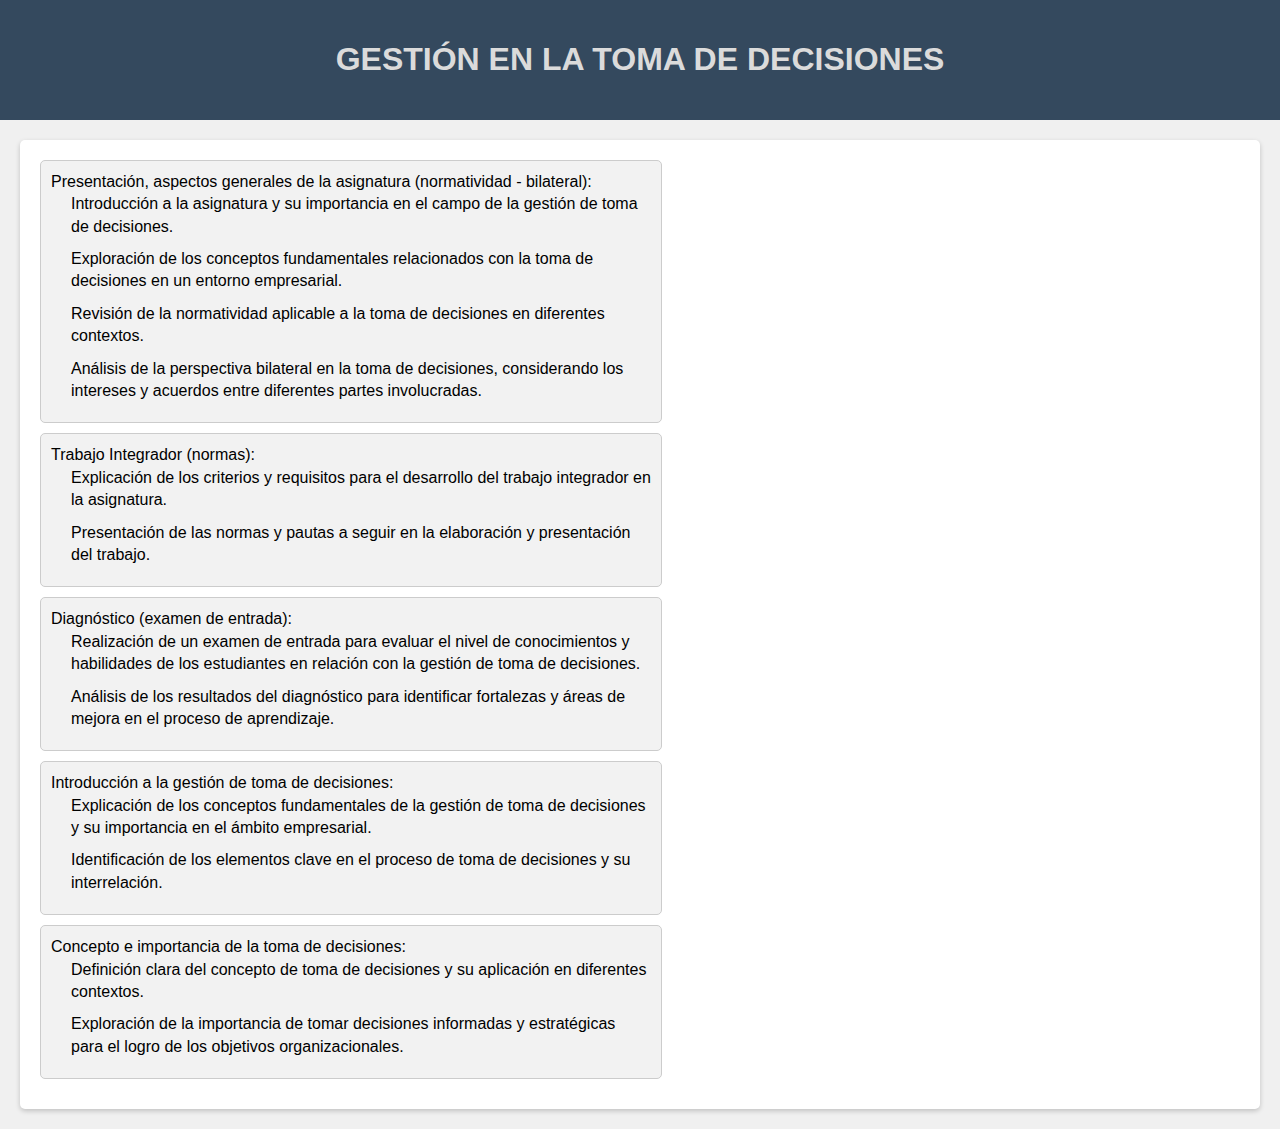
==== docs/html/unidad 1/tema 1/semana1.html @ 2e754f09 "Add files via upload" ====
<!DOCTYPE html>
<html>
<head>
  <title>Semana 1 - Unidad 1: Identificación de problemas</title>
  <link rel="stylesheet" type="text/css" href="../../../css/styles2.css">
</head>
<body>
  <header class="header">
    <h1><a href="../../index.html">GESTIÓN EN LA TOMA DE DECISIONES</a></h1>
  </header>
  <div id="unidad1-semana1" class="unit-section">
    <ul>
      <li class="box">
        Presentación, aspectos generales de la asignatura (normatividad - bilateral):
        <ul>
          <li>Introducción a la asignatura y su importancia en el campo de la gestión de toma de decisiones.</li>
          <li>Exploración de los conceptos fundamentales relacionados con la toma de decisiones en un entorno empresarial.</li>
          <li>Revisión de la normatividad aplicable a la toma de decisiones en diferentes contextos.</li>
          <li>Análisis de la perspectiva bilateral en la toma de decisiones, considerando los intereses y acuerdos entre diferentes partes involucradas.</li>
        </ul>
      </li>
      <li class="box">
        Trabajo Integrador (normas):
        <ul>
          <li>Explicación de los criterios y requisitos para el desarrollo del trabajo integrador en la asignatura.</li>
          <li>Presentación de las normas y pautas a seguir en la elaboración y presentación del trabajo.</li>
        </ul>
      </li>
      <li class="box">
        Diagnóstico (examen de entrada):
        <ul>
          <li>Realización de un examen de entrada para evaluar el nivel de conocimientos y habilidades de los estudiantes en relación con la gestión de toma de decisiones.</li>
          <li>Análisis de los resultados del diagnóstico para identificar fortalezas y áreas de mejora en el proceso de aprendizaje.</li>
        </ul>
      </li>
      <li class="box">
        Introducción a la gestión de toma de decisiones:  
        <ul>
          <li>Explicación de los conceptos fundamentales de la gestión de toma de decisiones y su importancia en el ámbito empresarial.</li>
          <li>Identificación de los elementos clave en el proceso de toma de decisiones y su interrelación.</li>
        </ul>
      </li>
      <li class="box">
        Concepto e importancia de la toma de decisiones:
        <ul>
          <li>Definición clara del concepto de toma de decisiones y su aplicación en diferentes contextos.</li>
          <li>Exploración de la importancia de tomar decisiones informadas y estratégicas para el logro de los objetivos organizacionales.</li>
        </ul>
      </li>
    </ul>
  </div>
</body>
</html>
---- docs/css/styles2.css ----
/* Estilos generales */
body {
  font-family: Arial, sans-serif;
  background-color: #f0f0f0;
  margin: 0;
  padding: 0;
}

/* Estilos para el encabezado */
.header {
  background-color: #34495e;
  text-align: center;
  padding: 20px;
  color: #fff;
}

/* Estilos para el contenedor principal */
.unit-section {
  background-color: #ffffff;
  border-radius: 5px;
  padding: 20px;
  margin: 20px;
  box-shadow: 0 2px 5px rgba(0, 0, 0, 0.2);
}

/* Estilos para las cajas de contenido */
.box {
  text-align: left;
  background-color: #f2f2f2;
  padding: 10px;
  margin-bottom: 20px;
  border-radius: 5px;
  border: 1px solid #ccc;
  margin-left: 0;
  margin-right: auto;
  width: 50%;
}

/* Estilos para los enlaces */
a {
  color: #dbdbdb;
  text-decoration: none;
}

a:hover {
  text-decoration: underline;
}

/* Estilos para las listas */
.unit-section ul {
  margin: 0;
  padding: 0;
  list-style-type: none;
}

.unit-section ul li {
  margin-bottom: 10px;
  line-height: 1.4;
}

.unit-section ul ul {
  margin-left: 20px;
}
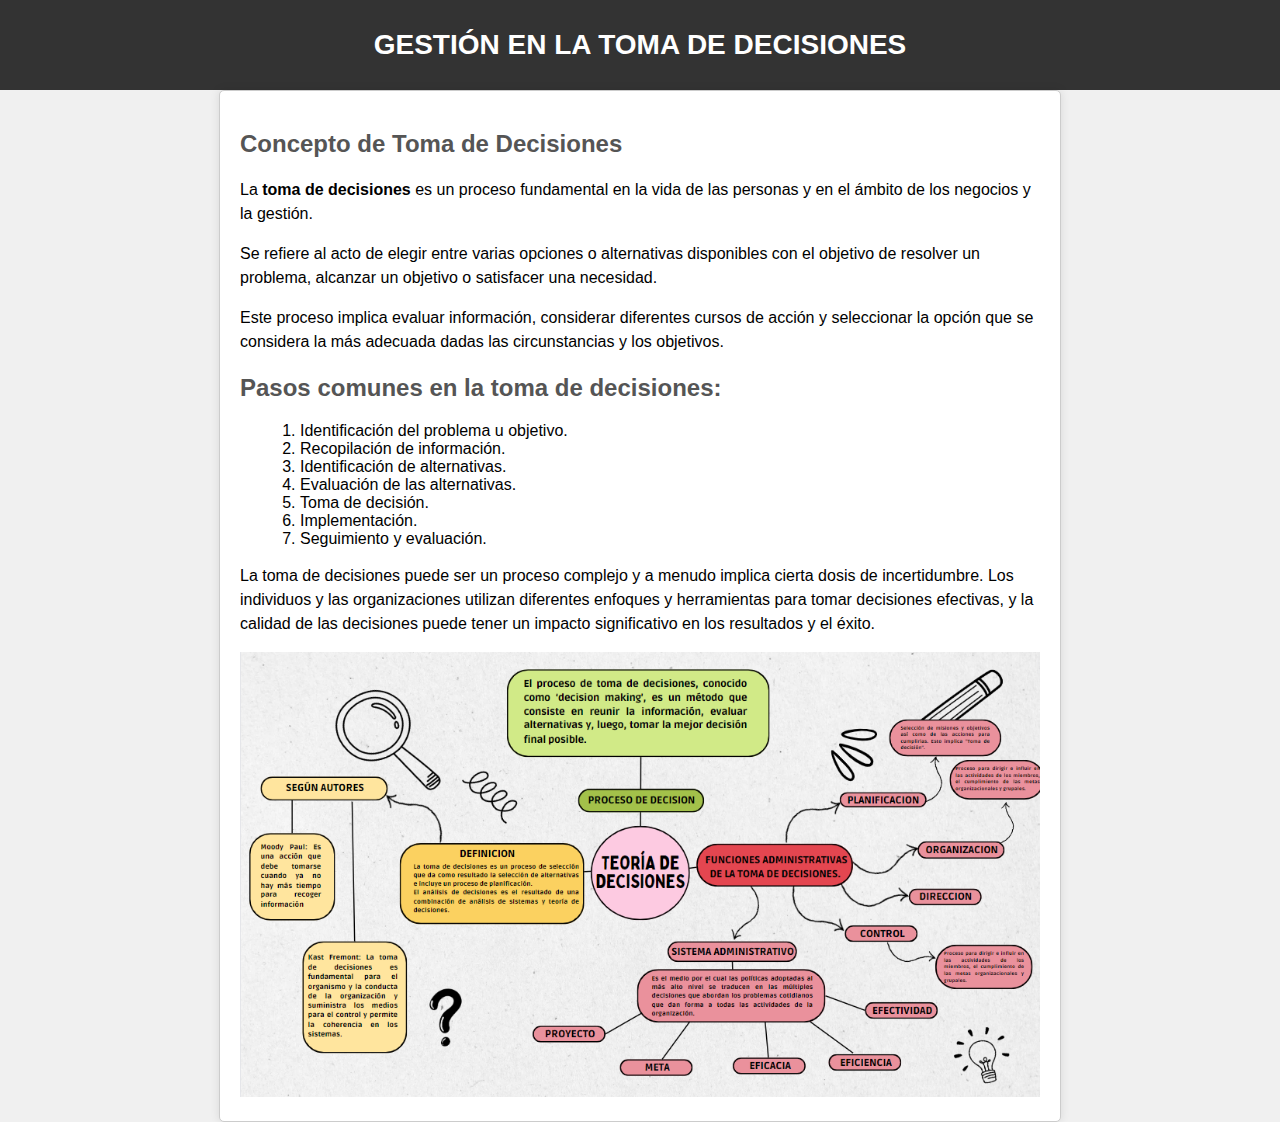
==== commit c2e7cf6d: "Add files via upload" ====
--- a/docs/html/unidad 1/tema 1/semana1.html
+++ b/docs/html/unidad 1/tema 1/semana1.html
@@ -2,52 +2,35 @@
 <html>
 <head>
   <title>Semana 1 - Unidad 1: Identificación de problemas</title>
-  <link rel="stylesheet" type="text/css" href="../../../css/styles2.css">
+  <link rel="stylesheet" type="text/css" href="../../../css/tema1.css">
 </head>
 <body>
-  <header class="header">
-    <h1><a href="../../index.html">GESTIÓN EN LA TOMA DE DECISIONES</a></h1>
-  </header>
-  <div id="unidad1-semana1" class="unit-section">
-    <ul>
-      <li class="box">
-        Presentación, aspectos generales de la asignatura (normatividad - bilateral):
-        <ul>
-          <li>Introducción a la asignatura y su importancia en el campo de la gestión de toma de decisiones.</li>
-          <li>Exploración de los conceptos fundamentales relacionados con la toma de decisiones en un entorno empresarial.</li>
-          <li>Revisión de la normatividad aplicable a la toma de decisiones en diferentes contextos.</li>
-          <li>Análisis de la perspectiva bilateral en la toma de decisiones, considerando los intereses y acuerdos entre diferentes partes involucradas.</li>
-        </ul>
-      </li>
-      <li class="box">
-        Trabajo Integrador (normas):
-        <ul>
-          <li>Explicación de los criterios y requisitos para el desarrollo del trabajo integrador en la asignatura.</li>
-          <li>Presentación de las normas y pautas a seguir en la elaboración y presentación del trabajo.</li>
-        </ul>
-      </li>
-      <li class="box">
-        Diagnóstico (examen de entrada):
-        <ul>
-          <li>Realización de un examen de entrada para evaluar el nivel de conocimientos y habilidades de los estudiantes en relación con la gestión de toma de decisiones.</li>
-          <li>Análisis de los resultados del diagnóstico para identificar fortalezas y áreas de mejora en el proceso de aprendizaje.</li>
-        </ul>
-      </li>
-      <li class="box">
-        Introducción a la gestión de toma de decisiones:  
-        <ul>
-          <li>Explicación de los conceptos fundamentales de la gestión de toma de decisiones y su importancia en el ámbito empresarial.</li>
-          <li>Identificación de los elementos clave en el proceso de toma de decisiones y su interrelación.</li>
-        </ul>
-      </li>
-      <li class="box">
-        Concepto e importancia de la toma de decisiones:
-        <ul>
-          <li>Definición clara del concepto de toma de decisiones y su aplicación en diferentes contextos.</li>
-          <li>Exploración de la importancia de tomar decisiones informadas y estratégicas para el logro de los objetivos organizacionales.</li>
-        </ul>
-      </li>
-    </ul>
-  </div>
+  <main>
+    <header class="header">
+      <h1><a href="../../../index.html">GESTIÓN EN LA TOMA DE DECISIONES</a></h1>
+    </header>
+    <div class="contenedor">
+      <div class="contenido">
+        <h2>Concepto de Toma de Decisiones</h2>
+        <p>La <strong>toma de decisiones</strong> es un proceso fundamental en la vida de las personas y en el ámbito de los negocios y la gestión.</p>
+        <p>Se refiere al acto de elegir entre varias opciones o alternativas disponibles con el objetivo de resolver un problema, alcanzar un objetivo o satisfacer una necesidad.</p>
+        <p>Este proceso implica evaluar información, considerar diferentes cursos de acción y seleccionar la opción que se considera la más adecuada dadas las circunstancias y los objetivos.</p>
+        
+        <h2>Pasos comunes en la toma de decisiones:</h2>
+        <ol>
+            <li>Identificación del problema u objetivo.</li>
+            <li>Recopilación de información.</li>
+            <li>Identificación de alternativas.</li>
+            <li>Evaluación de las alternativas.</li>
+            <li>Toma de decisión.</li>
+            <li>Implementación.</li>
+            <li>Seguimiento y evaluación.</li>
+        </ol>
+        
+        <p>La toma de decisiones puede ser un proceso complejo y a menudo implica cierta dosis de incertidumbre. Los individuos y las organizaciones utilizan diferentes enfoques y herramientas para tomar decisiones efectivas, y la calidad de las decisiones puede tener un impacto significativo en los resultados y el éxito.</p>
+      </div>
+      <img src="../../imagenes/semana 1.png" alt="concepto">
+    </div>
+  </main>
 </body>
 </html>
--- a/docs/css/tema1.css
+++ b/docs/css/tema1.css
@@ -0,0 +1,54 @@
+/* Estilos para el documento HTML */
+body {
+  font-family: Arial, sans-serif;
+  background-color: #f0f0f0;
+  margin: 0;
+  padding: 0;
+}
+
+.header {
+  background-color: #333;
+  color: #fff;
+  text-align: center;
+  padding: 10px;
+}
+
+.header a {
+  text-decoration: none;
+  color: #fff;
+}
+
+.contenedor {
+  max-width: 800px;
+  margin: 0 auto;
+  background-color: #fff;
+  padding: 20px;
+  border: 1px solid #ccc;
+  border-radius: 5px;
+  box-shadow: 0 0 10px rgba(0, 0, 0, 0.1);
+}
+
+h1 {
+  font-size: 28px;
+  color: #333; /* Cambio de color del título */
+}
+
+h2 {
+  font-size: 24px;
+  color: #555; /* Cambio de color de los subtítulos */
+}
+
+p {
+  font-size: 16px;
+  line-height: 1.5;
+}
+
+ol {
+  list-style-type: decimal;
+  margin-left: 20px;
+}
+
+img {
+  max-width: 100%; /* Hace que la imagen se ajuste al ancho del contenedor */
+  height: auto; /* Mantiene la proporción de aspecto */
+}
